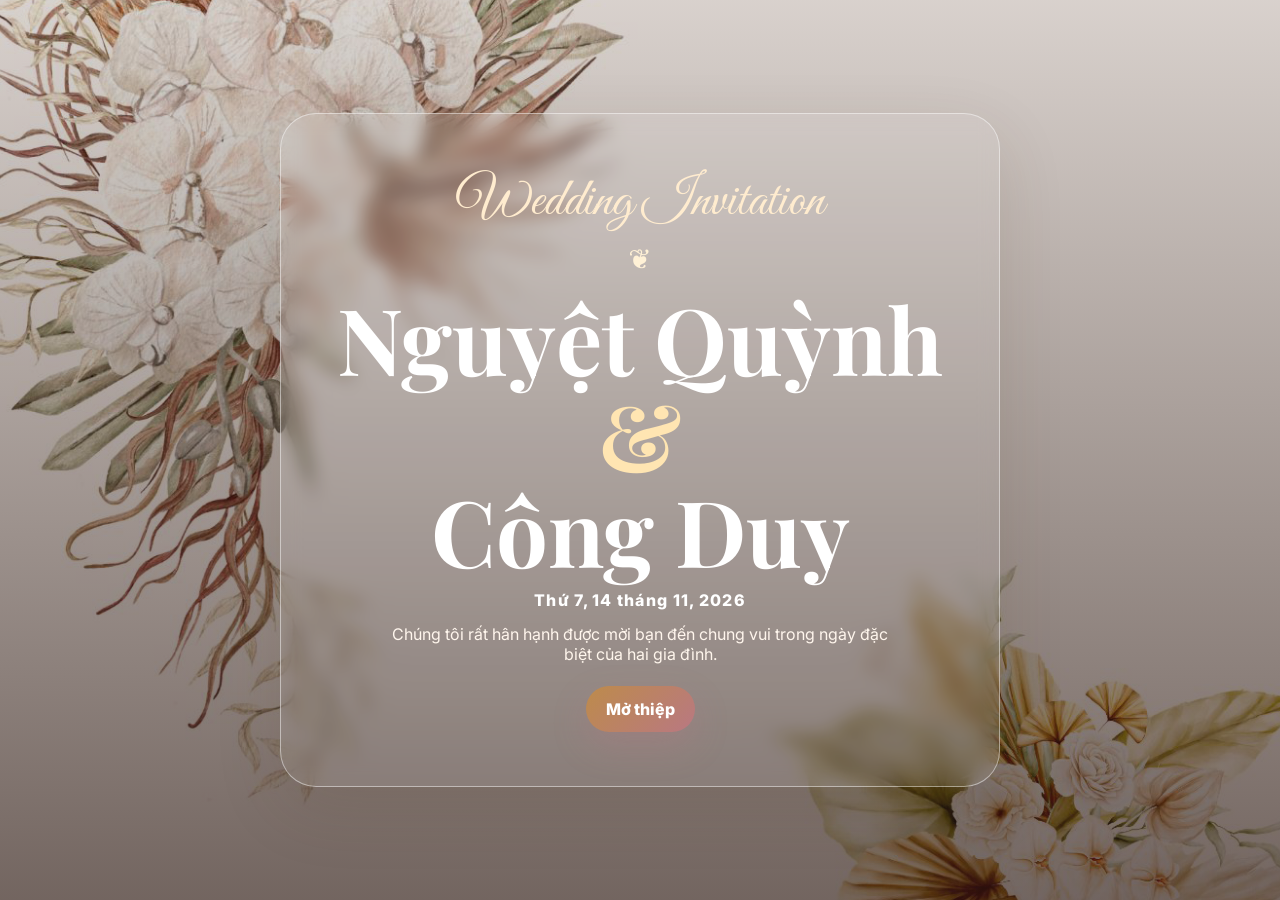
==== Bride/index.html @ 75352b6a "first commit" ====
<!doctype html>
<html lang="vi">
<head>
  <link rel="icon" type="image/png" href="../assets/images/icon/heart.png">
  <meta charset="utf-8" />
  <meta name="viewport" content="width=device-width, initial-scale=1" />
  <title id="pageTitle">Thiệp Cưới</title>
  <meta id="pageDescription" name="description" content="Thiệp cưới online" />
  <link rel="stylesheet" href="../assets/css/style.css?v=20261031" />
</head>
<body>
  <audio id="bgMusic" loop preload="none"></audio>

  <section id="cover" class="cover-screen">
    <img id="coverImage" class="cover-image" src="" alt="Ảnh bìa thiệp cưới" />
    <div class="cover-overlay"></div>
    <div class="cover-content">
      <p id="coverEyebrow" class="script-title">Wedding Invitation</p>
      <div class="ornament">❦</div>
      <h1 class="cover-names">
        <span id="coverName1"></span>
        <span class="amp">&amp;</span>
        <span id="coverName2"></span>
      </h1>
      <p id="coverDate" class="date"></p>
      <p id="coverDescription" class="guest-line"></p>
      <button id="openInvite" class="primary-btn">Mở thiệp</button>
    </div>
  </section>

  <main id="mainContent" class="main-content hidden">
    <div class="floating-controls">
      <button id="musicToggle" class="round-btn" type="button" aria-label="Bật/tắt nhạc">♫</button>
      <button id="autoScrollToggle" class="round-btn" type="button" aria-label="Tự cuộn trang">⇣</button>
    </div>

    <section id="home" class="section hero panel-card">
      <p id="heroEyebrow" class="eyebrow">Wedding Invitation</p>
      <h2><span id="heroName1"></span> <span class="amp-inline">&amp;</span> <span id="heroName2"></span></h2>
      <p id="heroDate" class="hero-date"></p>
      <p id="heroDescription" class="hero-desc"></p>
      <div id="countdown" class="countdown">
        <div><strong id="days">0</strong><span>Ngày</span></div>
        <div><strong id="hours">0</strong><span>Giờ</span></div>
        <div><strong id="minutes">0</strong><span>Phút</span></div>
        <div><strong id="seconds">0</strong><span>Giây</span></div>
      </div>
      <a class="outline-btn" href="#story">Xem tiếp</a>
    </section>

    <section id="story" class="section two-col">
      <div class="photo-frame tall">
        <img id="coupleImage" src="" alt="Ảnh cô dâu chú rể" />
      </div>
      <div id="invitation" class="panel-card content-card invitation-side">
        <p id="invitationEyebrow" class="eyebrow">Together With Our Families</p>
        <h3 id="invitationTitle">Tiệc cưới</h3>
        <p id="invitationDescription">Chúng tôi trân trọng kính mời bạn đến tham dự lễ cưới và chung vui cùng gia đình.</p>

        <div id="inviteGrid" class="invite-grid"></div>
      </div>
    </section>

    <section id="event" class="section">
      <div class="section-heading panel-card">
        <p id="eventEyebrow" class="eyebrow"></p>
        <h3 id="eventTitle"></h3>
      </div>
      <div id="eventGrid" class="event-grid"></div>
    </section>

    <section id="album" class="section">
      <div class="section-heading panel-card">
        <p id="albumEyebrow" class="eyebrow"></p>
        <h3 id="albumTitle"></h3>
      </div>
      <div id="albumGrid" class="album-grid"></div>
    </section>

    <section id="gift" class="section two-col reverse">
      <div class="panel-card content-card">
        <p id="giftEyebrow" class="eyebrow"></p>
        <h3 id="giftTitle"></h3>
        <p id="giftDescription"></p>
        <div id="bankBox" class="bank-box">
          <h4 id="bankTitle"></h4>
          <p><b>Ngân hàng:</b> <span id="bankName"></span></p>
          <p><b>Chủ tài khoản:</b> <span id="bankOwner"></span></p>
          <p><b>Số tài khoản:</b> <span id="bankAccount"></span></p>
          <button id="copyBank" class="primary-btn" type="button">Copy số tài khoản</button>
          <p id="copyMessage" class="small-message"></p>
        </div>
      </div>
      <div class="photo-frame">
        <img id="giftImage" src="" alt="Ảnh lời chúc" />
      </div>
    </section>

    <section id="rsvp" class="section">
      <div class="section-heading panel-card">
        <p class="eyebrow">RSVP</p>
        <h3>Xác nhận tham dự</h3>
      </div>
      <div class="rsvp-layout">
        <form id="rsvpForm" class="panel-card rsvp-form">
          <label>Họ tên<input name="name" required placeholder="Nhập tên của bạn" /></label>
          <label>Số khách<input name="guests" type="number" min="1" value="1" required /></label>
          <label>Bạn sẽ tham dự?
            <select name="status">
              <option value="Có tham dự">Có tham dự</option>
              <option value="Chưa chắc">Chưa chắc</option>
              <option value="Không tham dự">Không tham dự</option>
            </select>
          </label>
          <label>Lời chúc<textarea name="message" rows="4" placeholder="Gửi lời chúc đến cô dâu chú rể"></textarea></label>
          <button class="primary-btn" type="submit">Gửi xác nhận</button>
        </form>
        <div class="panel-card guest-box">
          <h4>Danh sách xác nhận local</h4>
          <ul id="guestList"></ul>
          <div class="button-row">
            <button id="exportRsvp" type="button" class="outline-btn">Tải RSVP JSON</button>
            <button id="clearRsvp" type="button" class="danger-btn">Xóa dữ liệu</button>
          </div>
        </div>
      </div>
    </section>

    <section id="thanks" class="section thanks">
      <div class="panel-card thanks-card">
        <p class="eyebrow">Thank You</p>
        <h3 id="thanksTitle"></h3>
        <p id="thanksMessage"></p>
      </div>
    </section>
  </main>

  <dialog id="lightbox">
    <button id="closeLightbox" class="close-btn" type="button" aria-label="Đóng ảnh lớn">×</button>
    <img id="lightboxImage" alt="Ảnh xem lớn" />
  </dialog>

  <script src="../assets/js/config-bride.js?v=20261031"></script>
  <script src="../assets/js/app.js?v=20261031"></script>
</body>
</html>
---- assets/css/style.css ----
@import url("https://fonts.googleapis.com/css2?family=Great+Vibes&family=Playfair+Display:wght@500;600;700&family=Inter:wght@400;500;700;800&display=swap");

:root {
  --bg: #faf5ef;
  --paper: rgba(255, 252, 248, 0.86);
  --paper-strong: #fffdf9;
  --text: #4d362a;
  --muted: #8d6f60;
  --gold: #bd8b4b;
  --rose: #b97882;
  --border: rgba(189, 139, 75, 0.25);
  --shadow: 0 22px 66px rgba(79, 51, 34, 0.13);
}

* { box-sizing: border-box; }
html { scroll-behavior: smooth; }
body {
  margin: 0;
  font-family: Inter, system-ui, sans-serif;
  color: var(--text);
  background:
    linear-gradient(rgba(255, 250, 244, 0.4), rgba(255, 250, 244, 0.6)),
    url("../images/backgrounds/background1.svg") center / cover fixed no-repeat,
    var(--bg);
}
a { text-decoration: none; }
img { display: block; width: 100%; }
button, input, select, textarea { font: inherit; }
button { cursor: pointer; }
.hidden { display: none !important; }

.cover-names span {
  display: block;
}
.cover-screen {
  min-height: 100vh;
  position: relative;
  display: grid;
  place-items: center;
  overflow: hidden;
}
.cover-image {
  position: absolute;
  inset: 0;
  height: 100%;
  object-fit: cover;
  transform: scale(1.04);
}
.cover-overlay {
  position: absolute;
  inset: 0;
  background: linear-gradient(180deg, rgba(42, 24, 18, 0.18), rgba(42, 24, 18, 0.66));
}
.cover-content {
  position: relative;
  z-index: 2;
  width: min(720px, calc(100% - 32px));
  padding: 54px 28px;
  text-align: center;
  color: #fff;
  border: 1px solid rgba(255, 255, 255, 0.46);
  border-radius: 36px;
  background: rgba(255, 255, 255, 0.08);
  backdrop-filter: blur(9px);
  box-shadow: var(--shadow);
}
.script-title {
  font-family: "Great Vibes", cursive;
  font-size: clamp(34px, 7vw, 54px);
  margin: 0;
  color: #ffeccf;
}
.ornament { font-size: 28px; margin: 6px 0 14px; color: #fff1d6; }
.cover-content h1 {
  font-family: "Playfair Display", serif;
  font-size: clamp(42px, 9vw, 92px);
  line-height: 1.04;
  margin: 0 0 12px;
}
.cover-content h1 .amp, .hero h2 .amp-inline { color: #ffe5b2; }
.date { margin: 0 0 14px; font-weight: 800; letter-spacing: 0.08em; }
.guest-line { max-width: 520px; margin: 0 auto 22px; color: #fff6ed; }

.main-content { position: relative; padding-bottom: 40px; }
.section {
  position: relative;
  z-index: 1;
  width: min(1120px, calc(100% - 30px));
  margin: 0 auto;
  padding: 52px 0;
}
.panel-card {
  background: var(--paper);
  border: 1px solid var(--border);
  border-radius: 34px;
  box-shadow: var(--shadow);
  backdrop-filter: blur(6px);
}
.hero {
  margin-top: 22px;
  padding: 80px 30px;
  text-align: center;
  background:
    linear-gradient(rgba(255, 252, 248, 0.5), rgba(255, 252, 248, 0.7)),
    url("../images/backgrounds/section-wave.svg") center / cover no-repeat;
}
.eyebrow {
  margin: 0 0 10px;
  color: var(--gold);
  font-weight: 800;
  letter-spacing: 0.16em;
  text-transform: uppercase;
  font-size: 12px;
}
.hero h2, .content-card h3, .invitation h3, .section-heading h3, .thanks-card h3 {
  font-family: "Playfair Display", serif;
  font-size: clamp(34px, 6vw, 72px);
  line-height: 1.06;
  margin: 0 0 16px;
}
.hero h2 .amp-inline { color: var(--rose); }
.hero-date { font-weight: 800; letter-spacing: 0.14em; margin: 0 0 10px; }
.hero-desc { max-width: 720px; margin: 0 auto 24px; color: var(--muted); font-size: 18px; }
.countdown {
  display: grid;
  grid-template-columns: repeat(4, 1fr);
  gap: 12px;
  max-width: 720px;
  margin: 0 auto 22px;
}
.countdown div {
  border-radius: 22px;
  background: var(--paper-strong);
  padding: 18px 10px;
  border: 1px solid var(--border);
}
.countdown strong { display: block; font-size: 34px; color: var(--rose); }
.countdown span { font-size: 12px; font-weight: 800; color: var(--muted); letter-spacing: 0.08em; }

.primary-btn, .outline-btn, .danger-btn, .round-btn {
  border: 0;
  border-radius: 999px;
  padding: 13px 20px;
  font-weight: 800;
  display: inline-flex;
  align-items: center;
  justify-content: center;
  transition: transform 0.18s ease, box-shadow 0.18s ease, background 0.18s ease;
  color: inherit;
}
.primary-btn {
  background: linear-gradient(135deg, var(--gold), var(--rose));
  color: #fff;
  box-shadow: 0 14px 34px rgba(185, 120, 130, 0.28);
}
.outline-btn { background: #fff; border: 1px solid var(--border); color: var(--text); }
.danger-btn { background: #8f2041; color: #fff; }
.primary-btn:hover, .outline-btn:hover, .danger-btn:hover, .round-btn:hover { transform: translateY(-2px); }

.floating-controls {
  position: fixed;
  right: 18px;
  bottom: 22px;
  z-index: 20;
  display: grid;
  gap: 10px;
}
.round-btn {
  width: 52px;
  height: 52px;
  padding: 0;
  background: rgba(255, 255, 255, 0.92);
  border: 1px solid var(--border);
  box-shadow: var(--shadow);
  font-size: 22px;
  color: var(--text);
}
.round-btn.active { background: linear-gradient(135deg, var(--gold), var(--rose)); color: white; }

.two-col {
  display: grid;
  grid-template-columns: 1fr 1fr;
  gap: 24px;
  align-items: stretch;
}
.two-col.reverse .photo-frame { order: 2; }
.two-col.reverse .content-card { order: 1; }
.photo-frame img {
  border-radius: 32px;
  box-shadow: var(--shadow);
}
#story {
  align-items: stretch;
}

#story .photo-frame,
#story .invitation-side {
  min-height: 640px;
}

#story .photo-frame img {
  height: 100%;
  min-height: 640px;
  object-fit: cover;
}

#story .invitation-side {
  display: flex;
  flex-direction: column;
  justify-content: center;
}
.photo-frame.tall img { min-height: 640px; object-fit: cover; }
.content-card { padding: 34px; }
.content-card p { color: var(--muted); }
.timeline { display: grid; gap: 12px; margin-top: 18px; }
.timeline article {
  display: grid;
  grid-template-columns: 70px 1fr;
  gap: 10px;
  align-items: start;
  padding: 14px 16px;
  border-radius: 20px;
  background: rgba(255, 255, 255, 0.56);
  border: 1px solid var(--border);
}
.timeline span { color: var(--rose); font-weight: 900; }

.invitation {
  padding: 36px;
  text-align: center;
}
.invitation-side {
  text-align: center;
}

.invitation-side .event-selector {
  justify-content: center;
}

.invitation-side .invite-grid {
  grid-template-columns: 1fr;
}

.event-selector {
  display: flex;
  flex-wrap: wrap;
  justify-content: center;
  gap: 10px;
  margin-top: 20px;
}
.event-selector-btn {
  border: 1px solid var(--border);
  border-radius: 999px;
  padding: 11px 18px;
  background: rgba(255, 255, 255, 0.72);
  color: var(--text);
  font-weight: 800;
  transition: transform 0.18s ease, box-shadow 0.18s ease, background 0.18s ease, color 0.18s ease;
}
.event-selector-btn.active {
  background: linear-gradient(135deg, var(--gold), var(--rose));
  color: #fff;
  box-shadow: 0 14px 34px rgba(185, 120, 130, 0.22);
}
.event-selector-btn:hover { transform: translateY(-2px); }
.invite-grid {
  display: grid;
  grid-template-columns: 1fr 1fr;
  gap: 14px;
  margin-top: 20px;
}
.invite-grid > div {
  padding: 18px;
  border-radius: 24px;
  background: rgba(255, 255, 255, 0.56);
  border: 1px solid var(--border);
}
.invite-grid span {
  display: block;
  color: var(--gold);
  font-size: 12px;
  text-transform: uppercase;
  font-weight: 800;
  letter-spacing: 0.12em;
  margin-bottom: 8px;
}
.section-heading {
  max-width: 760px;
  margin: 0 auto 20px;
  padding: 32px;
  text-align: center;
}

.event-grid {
  display: grid;
  grid-template-columns: 1fr;
  gap: 18px;
  max-width: 760px;
  margin: 0 auto;
}
.event-card {
  overflow: hidden;
  border-radius: 30px;
  background: var(--paper);
  border: 1px solid var(--border);
  box-shadow: var(--shadow);
}
/* Ảnh địa chỉ (bản đồ / QR): khung vuông, hiện đủ ảnh, không cắt. */
.event-card img {
  width: min(100% - 40px, 420px);
  aspect-ratio: 1;
  object-fit: contain;
  margin: 20px auto 0;
  border-radius: 20px;
  background: #fff;
}
.event-card > div { padding: 20px; }
.badge {
  display: inline-flex;
  padding: 6px 12px;
  border-radius: 999px;
  background: rgba(189, 139, 75, 0.12);
  color: var(--gold);
  font-weight: 800;
  font-size: 12px;
  margin-bottom: 10px;
}
.event-card h4, .guest-box h4 {
  font-size: 26px;
  font-family: "Playfair Display", serif;
  margin: 0 0 12px;
}

/* Khung album: app.js chia ảnh thành từng hàng (.album-line) và đặt kích thước từng ô.
   Khung co theo hàng rộng nhất và căn giữa. */
.album-grid {
  display: grid;
  gap: 14px;
  width: fit-content;
  max-width: 100%;
  margin: 0 auto;
  padding: 14px;
  background: var(--paper);
  border: 1px solid var(--border);
  border-radius: 34px;
  box-shadow: var(--shadow);
}

.album-grid:empty { display: none; }

.album-line {
  display: flex;
  justify-content: center;
  gap: inherit;
}

.album-item {
  flex: none;
  border: 0;
  padding: 0;
  overflow: hidden;
  border-radius: 22px;
  background: rgba(189, 139, 75, 0.08);
}

.album-item img {
  width: 100%;
  height: 100%;
  object-fit: cover;
  transition: transform 0.25s ease;
}

.album-item:hover img {
  transform: scale(1.06);
}

.bank-box {
  padding: 20px;
  border-radius: 24px;
  background: rgba(255, 255, 255, 0.58);
  border: 1px solid var(--border);
}
.small-message { min-height: 20px; color: var(--rose); font-weight: 800; }

.rsvp-layout {
  display: grid;
  grid-template-columns: 1fr 1fr;
  gap: 18px;
}
.rsvp-form, .guest-box { padding: 28px; }
.rsvp-form { display: grid; gap: 14px; text-align: left; }
.rsvp-form label { display: grid; gap: 8px; font-weight: 800; }
input, select, textarea {
  width: 100%;
  border: 1px solid var(--border);
  border-radius: 16px;
  padding: 13px 14px;
  background: #fff;
  color: var(--text);
  outline: none;
}
textarea { resize: vertical; }
input:focus, select:focus, textarea:focus {
  border-color: var(--gold);
  box-shadow: 0 0 0 4px rgba(189, 139, 75, 0.12);
}
.button-row { display: flex; gap: 10px; flex-wrap: wrap; margin-top: 14px; }
#guestList { padding-left: 18px; max-height: 300px; overflow: auto; }
#guestList li { margin-bottom: 10px; }

.thanks-card {
  padding: 28px;
  max-width: 780px;
  margin: 0 auto;
  text-align: center;
}
.thanks-card img {
  max-width: 520px;
  margin: 0 auto 20px;
  border-radius: 28px;
  box-shadow: var(--shadow);
}

dialog {
  border: 0;
  border-radius: 28px;
  padding: 12px;
  max-width: calc(100% - 24px);
  background: rgba(255, 252, 248, 0.96);
}
dialog::backdrop { background: rgba(40, 23, 18, 0.8); }
.close-btn {
  position: absolute;
  top: 16px;
  right: 16px;
  width: 44px;
  height: 44px;
  border: 0;
  border-radius: 50%;
  background: #fff;
  box-shadow: var(--shadow);
  font-size: 28px;
  line-height: 1;
}
/* Ảnh lớn hiện đủ cả ảnh dọc lẫn ngang, không cắt. */
#lightboxImage {
  width: auto;
  max-width: calc(100vw - 48px);
  max-height: 82vh;
  border-radius: 20px;
}

@media (max-width: 900px) {
  .countdown, .event-grid, .rsvp-layout, .invite-grid, .two-col { grid-template-columns: 1fr; }
}
@media (max-width: 640px) {
  .cover-content { padding: 40px 20px; }
  .section { width: min(1120px, calc(100% - 18px)); padding: 34px 0; }
  .hero { padding: 52px 18px; }
  .content-card, .rsvp-form, .guest-box, .section-heading, .invitation { padding: 22px; }
  .countdown { grid-template-columns: 1fr 1fr; }
  .album-grid { gap: 8px; padding: 8px; border-radius: 24px; }
  .album-item { border-radius: 16px; }
  .floating-controls { right: 10px; bottom: 14px; }
}

.timeline strong { display:block; margin-bottom:4px; font-size:16px; color: var(--text); }
.bank-box h4 { margin: 0 0 14px; font-family: "Playfair Display", serif; font-size: 26px; }



/* ===== FINAL MOBILE + CONFIG FIXES ===== */

/* Section story now contains couple image + invitation. Keep both same height on desktop. */
#story {
  align-items: stretch;
}

#story .photo-frame,
#story .invitation-side {
  min-height: 640px;
}

#story .photo-frame img {
  width: 100%;
  height: 100%;
  min-height: 640px;
  object-fit: cover;
}

#story .invitation-side {
  display: flex;
  flex-direction: column;
  justify-content: center;
}

/* Prevent the Thanks card from blending with album/background. */
.thanks {
  position: relative;
  z-index: 2;
  clear: both;
  padding-top: 52px;
}

.thanks-card {
  position: relative;
  z-index: 3;
  background: #fffdf9;
}

/* If thanks image src is empty/missing, do not reserve broken-image space. */
#thanksImage:not([src]),
#thanksImage[src=""] {
  display: none;
}

/* This block is intentionally last so it wins over earlier @media rules. */
@media (max-width: 900px) {
  #story {
    grid-template-columns: 1fr;
  }

  #story .photo-frame,
  #story .invitation-side {
    min-height: auto;
    height: auto;
  }

  #story .photo-frame img {
    height: auto;
    min-height: auto;
  }

  #story .invitation-side {
    justify-content: flex-start;
  }
}

@media (max-width: 640px) {
  .thanks {
    margin-top: 22px;
    padding-top: 52px;
    background: linear-gradient(
      rgba(255, 250, 244, 0.72),
      rgba(255, 250, 244, 0.95)
    );
  }

  .thanks-card {
    background: #fffdf9;
  }
}


/* ===== Split ceremony and reception time ===== */
.invite-grid {
  grid-template-columns: 1fr 1fr;
}

.invite-grid .invite-address {
  grid-column: 1 / -1;
}

.event-time-block {
  padding: 16px 0;
  border-bottom: 1px solid var(--border);
}

.event-time-block:first-of-type {
  padding-top: 0;
}

.event-time-block h4 {
  margin-bottom: 8px;
}

.event-time-block p {
  margin: 0;
}

.reception-block {
  margin-bottom: 14px;
}

@media (max-width: 640px) {
  .invite-grid {
    grid-template-columns: 1fr;
  }

  .invite-grid .invite-address {
    grid-column: auto;
  }
}


/* ===== Final event logic =====
   Tiệc cưới: hiển thị 1 nhà theo config.ui.selectedEventKey.
   Lễ thành hôn / lễ vu quy: hiển thị cả Nhà trai và Nhà gái.
*/
.event-selector.hidden {
  display: none !important;
}

.event-grid {
  grid-template-columns: repeat(2, minmax(0, 1fr));
  max-width: 1120px;
}

@media (max-width: 900px) {
  .event-grid {
    grid-template-columns: 1fr;
    max-width: 760px;
  }
}


/* Split Bride/Groom app behavior */
.event-selector.hidden {
  display: none !important;
}

.event-grid {
  grid-template-columns: repeat(2, minmax(0, 1fr));
  max-width: 1120px;
}

@media (max-width: 900px) {
  .event-grid {
    grid-template-columns: 1fr;
    max-width: 760px;
  }
}

/* Thiệp nhà gái/nhà trai chỉ còn 1 nhà (nhà kia tắt thiệp trong Setting). */
.event-grid.single {
  grid-template-columns: 1fr;
  max-width: 760px;
}

/* Thiệp đã tắt trong Setting. */
.unavailable {
  min-height: 100vh;
  display: grid;
  place-items: center;
}
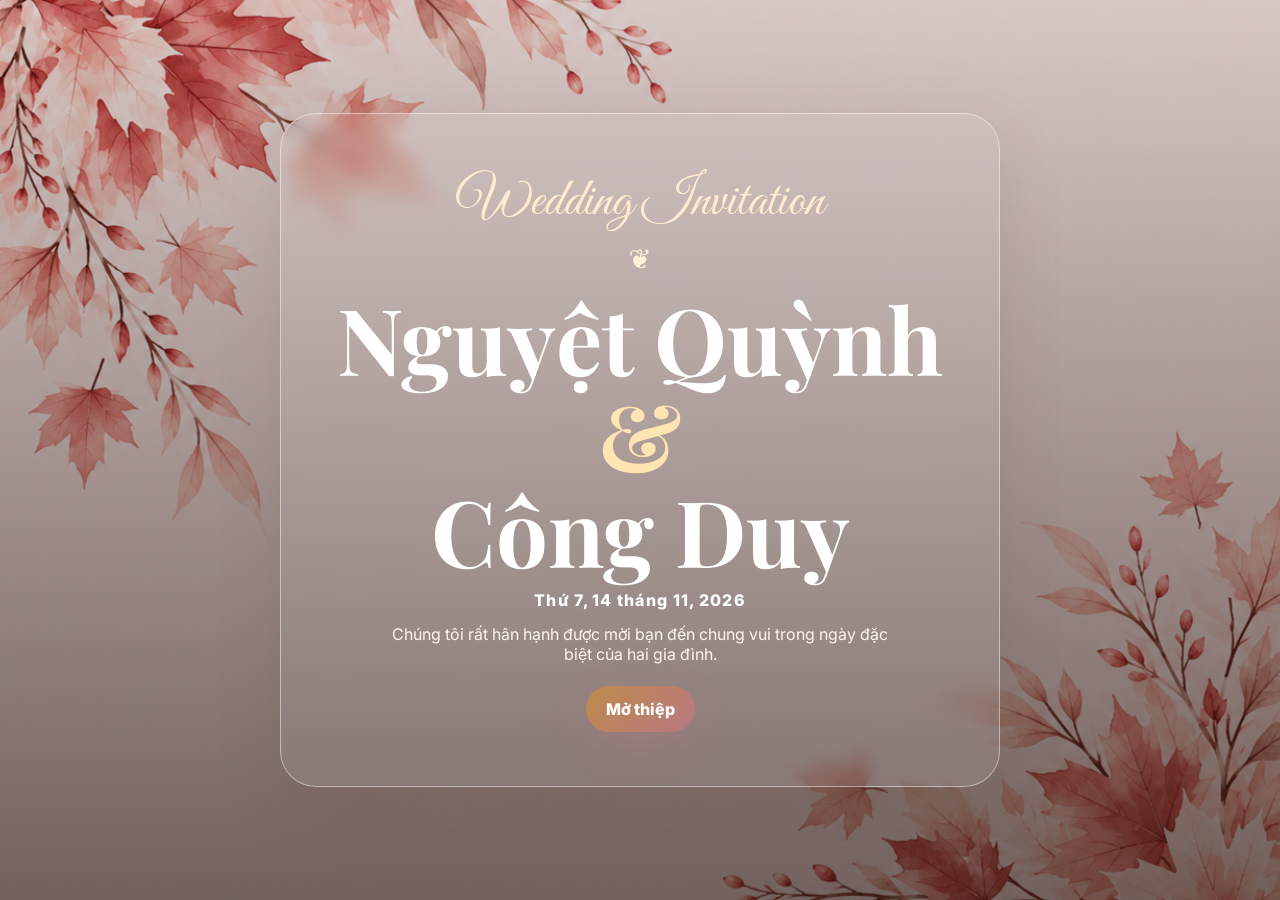
==== commit 2e8c6721: "fix setting background" ====
--- a/Bride/index.html
+++ b/Bride/index.html
@@ -6,7 +6,7 @@
   <meta name="viewport" content="width=device-width, initial-scale=1" />
   <title id="pageTitle">Thiệp Cưới</title>
   <meta id="pageDescription" name="description" content="Thiệp cưới online" />
-  <link rel="stylesheet" href="../assets/css/style.css?v=20261031" />
+  <link rel="stylesheet" href="../assets/css/style.css?v=20261101" />
 </head>
 <body>
   <audio id="bgMusic" loop preload="none"></audio>
@@ -140,7 +140,7 @@
     <img id="lightboxImage" alt="Ảnh xem lớn" />
   </dialog>
 
-  <script src="../assets/js/config-bride.js?v=20261031"></script>
-  <script src="../assets/js/app.js?v=20261031"></script>
+  <script src="../assets/js/config-bride.js?v=20261101"></script>
+  <script src="../assets/js/app.js?v=20261101"></script>
 </body>
 </html>
--- a/assets/css/style.css
+++ b/assets/css/style.css
@@ -20,7 +20,7 @@
   color: var(--text);
   background:
     linear-gradient(rgba(255, 250, 244, 0.4), rgba(255, 250, 244, 0.6)),
-    url("../images/backgrounds/background1.svg") center / cover fixed no-repeat,
+    var(--bg-image, url("../images/backgrounds/background1.svg")) center / cover fixed no-repeat,
     var(--bg);
 }
 a { text-decoration: none; }
@@ -102,7 +102,7 @@
   text-align: center;
   background:
     linear-gradient(rgba(255, 252, 248, 0.5), rgba(255, 252, 248, 0.7)),
-    url("../images/backgrounds/section-wave.svg") center / cover no-repeat;
+    var(--wave-image, url("../images/backgrounds/section-wave.svg")) center / cover no-repeat;
 }
 .eyebrow {
   margin: 0 0 10px;
